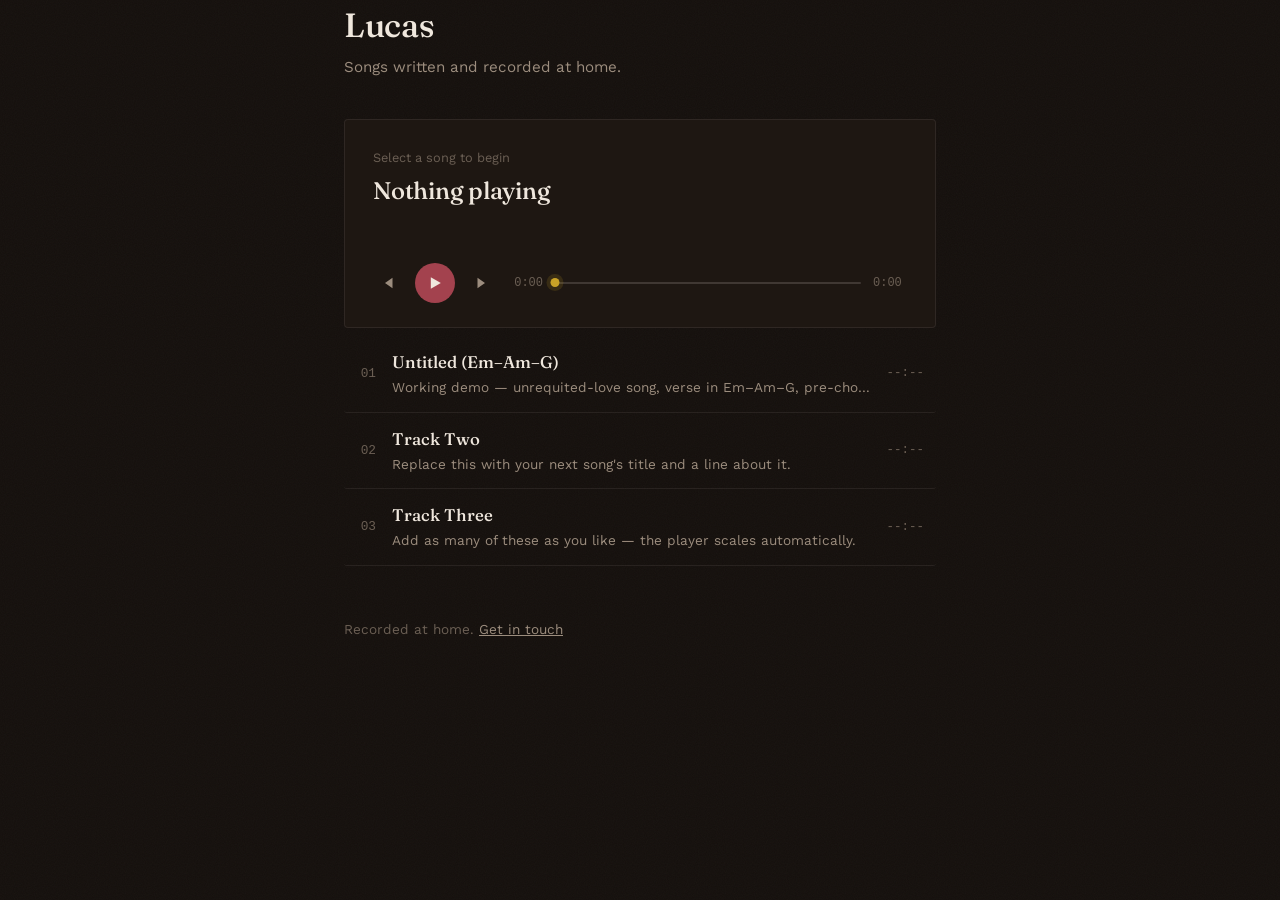
==== index.html @ 8efae34c "Add files via upload" ====
<!doctype html>
<html lang="en">
<head>
  <meta charset="UTF-8" />
  <meta name="viewport" content="width=device-width, initial-scale=1.0" />
  <title>Lucas — Home Recordings</title>
  <meta name="description" content="Original songs, written and recorded at home." />
  <link rel="preconnect" href="https://fonts.googleapis.com" />
  <link rel="preconnect" href="https://fonts.gstatic.com" crossorigin />
  <link href="https://fonts.googleapis.com/css2?family=Fraunces:opsz,wght@9..144,400;9..144,500;9..144,600&family=Work+Sans:wght@400;500;600&display=swap" rel="stylesheet" />
  <link rel="stylesheet" href="style.css" />
</head>
<body>

  <div class="grain"></div>

  <header class="site-header">
    <h1 class="wordmark">Lucas</h1>
    <p class="tagline">Songs written and recorded at home.</p>
  </header>

  <main>

    <!-- Now playing panel -->
    <section class="now-playing" aria-label="Now playing">
      <div class="np-top">
        <p class="np-eyebrow" id="np-status">Select a song to begin</p>
        <h2 class="np-title" id="np-title">Nothing playing</h2>
        <p class="np-note" id="np-note">&nbsp;</p>
      </div>

      <div class="transport">
        <button class="tbtn" id="btn-prev" aria-label="Previous song">
          <svg viewBox="0 0 24 24" width="18" height="18"><path d="M6 5v14M18 5l-10 7 10 7V5z" fill="currentColor"/></svg>
        </button>

        <button class="tbtn tbtn-play" id="btn-play" aria-label="Play">
          <svg id="icon-play" viewBox="0 0 24 24" width="20" height="20"><path d="M7 5v14l12-7z" fill="currentColor"/></svg>
          <svg id="icon-pause" viewBox="0 0 24 24" width="20" height="20" style="display:none"><path d="M7 5h4v14H7zM13 5h4v14h-4z" fill="currentColor"/></svg>
        </button>

        <button class="tbtn" id="btn-next" aria-label="Next song">
          <svg viewBox="0 0 24 24" width="18" height="18"><path d="M18 5v14M6 5l10 7-10 7V5z" fill="currentColor"/></svg>
        </button>

        <span class="time time-current" id="time-current">0:00</span>

        <div class="scrubber" id="scrubber" role="slider" aria-label="Seek" aria-valuemin="0" aria-valuemax="100" aria-valuenow="0" tabindex="0">
          <div class="scrubber-track"></div>
          <div class="scrubber-fill" id="scrubber-fill"></div>
          <div class="scrubber-handle" id="scrubber-handle"></div>
        </div>

        <span class="time time-total" id="time-total">0:00</span>
      </div>
    </section>

    <!-- Tracklist -->
    <section class="tracklist" aria-label="Tracklist">
      <ol id="track-list"></ol>
    </section>

  </main>

  <footer class="site-footer">
    <p>Recorded at home. <a href="mailto:you@example.com">Get in touch</a></p>
  </footer>

  <audio id="audio" preload="metadata"></audio>

  <script src="script.js"></script>
</body>
</html>
---- style.css ----
:root {
  --bg: #15100d;
  --bg-elevated: #1e1712;
  --bg-elevated-hover: #261d16;
  --text: #efe7dd;
  --text-muted: #9c8d7e;
  --text-faint: #6b5f54;
  --accent: #a3424e;
  --accent-bright: #c25a67;
  --accent-soft: rgba(163, 66, 78, 0.16);
  --gold: #c9a227;
  --border: rgba(239, 231, 221, 0.08);
  --border-strong: rgba(239, 231, 221, 0.16);

  --serif: "Fraunces", Georgia, serif;
  --sans: "Work Sans", -apple-system, BlinkMacSystemFont, sans-serif;
  --mono: "SFMono-Regular", Consolas, "Liberation Mono", Menlo, monospace;
}

* {
  box-sizing: border-box;
}

html, body {
  margin: 0;
  padding: 0;
}

body {
  background: var(--bg);
  color: var(--text);
  font-family: var(--sans);
  line-height: 1.5;
  min-height: 100vh;
  position: relative;
}

/* subtle film-grain texture so the flat dark background doesn't feel like a template default */
.grain {
  position: fixed;
  inset: 0;
  pointer-events: none;
  opacity: 0.035;
  z-index: 0;
  background-image: url("data:image/svg+xml;utf8,<svg xmlns='http://www.w3.org/2000/svg' width='120' height='120'><filter id='n'><feTurbulence type='fractalNoise' baseFrequency='0.9' numOctaves='2' stitchTiles='stitch'/></filter><rect width='100%25' height='100%25' filter='url(%23n)'/></svg>");
}

header.site-header,
main,
footer.site-footer {
  position: relative;
  z-index: 1;
  max-width: 640px;
  margin: 0 auto;
  padding: 0 24px;
}

.site-header {
  padding-top: 64px;
  padding-bottom: 8px;
}

.wordmark {
  font-family: var(--serif);
  font-weight: 500;
  font-size: 2.1rem;
  margin: 0;
  letter-spacing: -0.01em;
}

.tagline {
  color: var(--text-muted);
  margin: 6px 0 0;
  font-size: 0.95rem;
}

main {
  padding-top: 40px;
  padding-bottom: 40px;
}

/* ---------- Now playing ---------- */

.now-playing {
  background: var(--bg-elevated);
  border: 1px solid var(--border);
  border-radius: 4px;
  padding: 28px 28px 24px;
  margin-bottom: 8px;
}

.np-eyebrow {
  margin: 0 0 6px;
  font-size: 0.8rem;
  color: var(--text-faint);
}

.np-title {
  font-family: var(--serif);
  font-weight: 500;
  font-size: 1.5rem;
  margin: 0;
  letter-spacing: -0.01em;
}

.np-note {
  color: var(--text-muted);
  font-size: 0.9rem;
  margin: 8px 0 0;
  max-width: 52ch;
}

.transport {
  display: flex;
  align-items: center;
  gap: 12px;
  margin-top: 24px;
}

.tbtn {
  background: none;
  border: none;
  color: var(--text-muted);
  cursor: pointer;
  padding: 6px;
  display: flex;
  align-items: center;
  justify-content: center;
  border-radius: 50%;
  transition: color 0.15s ease;
}

.tbtn:hover {
  color: var(--text);
}

.tbtn:focus-visible {
  outline: 2px solid var(--accent-bright);
  outline-offset: 2px;
}

.tbtn-play {
  background: var(--accent);
  color: var(--text);
  width: 40px;
  height: 40px;
  flex-shrink: 0;
}

.tbtn-play:hover {
  background: var(--accent-bright);
  color: var(--text);
}

.time {
  font-family: var(--mono);
  font-size: 0.75rem;
  color: var(--text-faint);
  min-width: 34px;
}

.time-current {
  text-align: right;
}

.scrubber {
  position: relative;
  flex: 1;
  height: 20px;
  display: flex;
  align-items: center;
  cursor: pointer;
}

.scrubber-track {
  position: absolute;
  left: 0;
  right: 0;
  height: 2px;
  background: var(--border-strong);
  border-radius: 1px;
}

.scrubber-fill {
  position: absolute;
  left: 0;
  height: 2px;
  width: 0%;
  background: var(--gold);
  border-radius: 1px;
}

.scrubber-handle {
  position: absolute;
  left: 0%;
  width: 9px;
  height: 9px;
  border-radius: 50%;
  background: var(--gold);
  transform: translateX(-50%);
  box-shadow: 0 0 0 4px rgba(201, 162, 39, 0.15);
}

.scrubber:focus-visible {
  outline: 2px solid var(--accent-bright);
  outline-offset: 4px;
  border-radius: 4px;
}

/* ---------- Tracklist ---------- */

.tracklist ol {
  list-style: none;
  margin: 0;
  padding: 0;
}

.track {
  display: flex;
  align-items: center;
  gap: 16px;
  padding: 14px 12px;
  border-bottom: 1px solid var(--border);
  cursor: pointer;
  border-radius: 3px;
  transition: background 0.12s ease;
}

.track:hover {
  background: var(--bg-elevated);
}

.track:focus-visible {
  outline: 2px solid var(--accent-bright);
  outline-offset: -2px;
}

.track-index {
  font-family: var(--mono);
  font-size: 0.8rem;
  color: var(--text-faint);
  width: 20px;
  flex-shrink: 0;
  text-align: right;
}

.track.is-active .track-index {
  color: var(--gold);
}

.track-body {
  flex: 1;
  min-width: 0;
}

.track-title {
  font-family: var(--serif);
  font-size: 1.05rem;
  font-weight: 500;
  margin: 0;
}

.track.is-active .track-title {
  color: var(--accent-bright);
}

.track-note {
  color: var(--text-muted);
  font-size: 0.85rem;
  margin: 2px 0 0;
  overflow: hidden;
  text-overflow: ellipsis;
  white-space: nowrap;
}

.track-duration {
  font-family: var(--mono);
  font-size: 0.78rem;
  color: var(--text-faint);
  flex-shrink: 0;
}

/* ---------- Footer ---------- */

.site-footer {
  padding-bottom: 64px;
  padding-top: 24px;
  color: var(--text-faint);
  font-size: 0.85rem;
}

.site-footer a {
  color: var(--text-muted);
}

.site-footer a:hover {
  color: var(--text);
}

/* ---------- Responsive ---------- */

@media (max-width: 480px) {
  .site-header {
    padding-top: 40px;
  }

  .now-playing {
    padding: 20px 18px;
  }

  .transport {
    flex-wrap: wrap;
  }

  .scrubber {
    order: 5;
    flex-basis: 100%;
  }

  .track-note {
    display: none;
  }
}

@media (prefers-reduced-motion: reduce) {
  * {
    transition: none !important;
  }
}
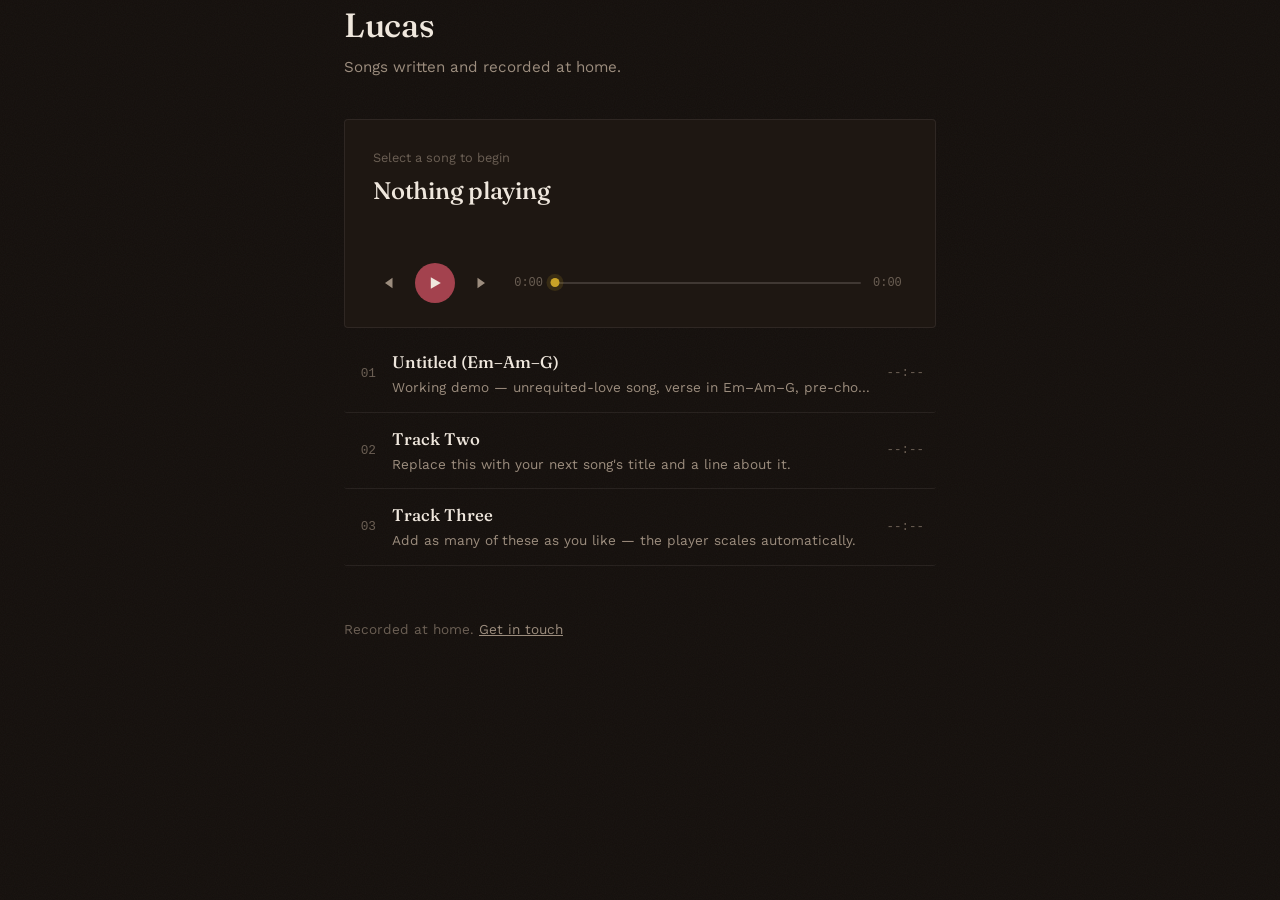
==== commit 48d73019: "Change title from 'Lucas' to 'Home Recordings'" ====
--- a/index.html
+++ b/index.html
@@ -3,7 +3,7 @@
 <head>
   <meta charset="UTF-8" />
   <meta name="viewport" content="width=device-width, initial-scale=1.0" />
-  <title>Lucas — Home Recordings</title>
+  <title>Home Recordings</title>
   <meta name="description" content="Original songs, written and recorded at home." />
   <link rel="preconnect" href="https://fonts.googleapis.com" />
   <link rel="preconnect" href="https://fonts.gstatic.com" crossorigin />
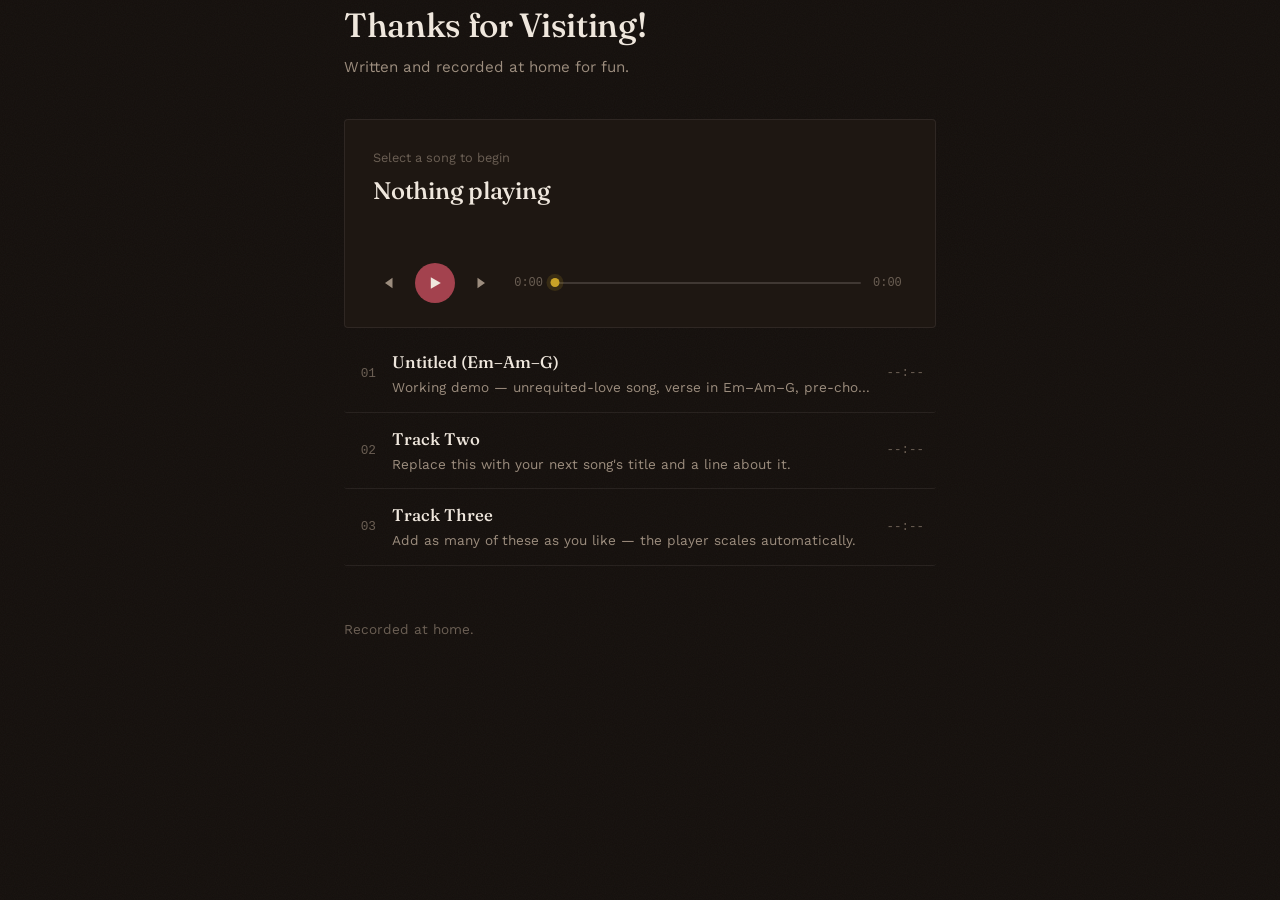
==== commit de2ed06c: "Update header and footer text in index.html" ====
--- a/index.html
+++ b/index.html
@@ -15,8 +15,8 @@
   <div class="grain"></div>
 
   <header class="site-header">
-    <h1 class="wordmark">Lucas</h1>
-    <p class="tagline">Songs written and recorded at home.</p>
+    <h1 class="wordmark">Thanks for Visiting!</h1>
+    <p class="tagline">Written and recorded at home for fun.</p>
   </header>
 
   <main>
@@ -63,7 +63,7 @@
   </main>
 
   <footer class="site-footer">
-    <p>Recorded at home. <a href="mailto:you@example.com">Get in touch</a></p>
+    <p>Recorded at home.</p>
   </footer>
 
   <audio id="audio" preload="metadata"></audio>
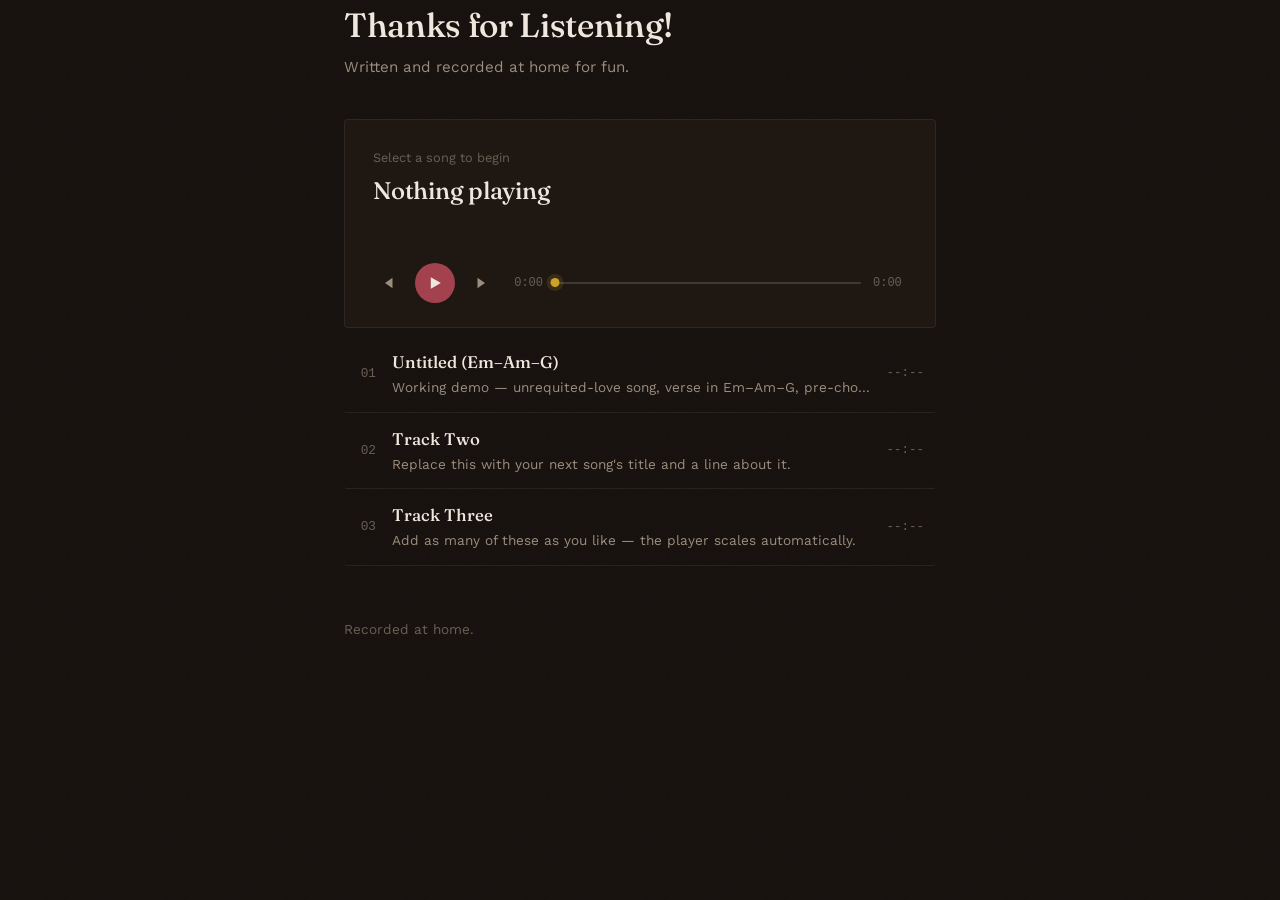
==== commit 8d988f53: "Change header text from 'Visiting' to 'Listening'" ====
--- a/index.html
+++ b/index.html
@@ -15,7 +15,7 @@
   <div class="grain"></div>
 
   <header class="site-header">
-    <h1 class="wordmark">Thanks for Visiting!</h1>
+    <h1 class="wordmark">Thanks for Listening!</h1>
     <p class="tagline">Written and recorded at home for fun.</p>
   </header>
 
